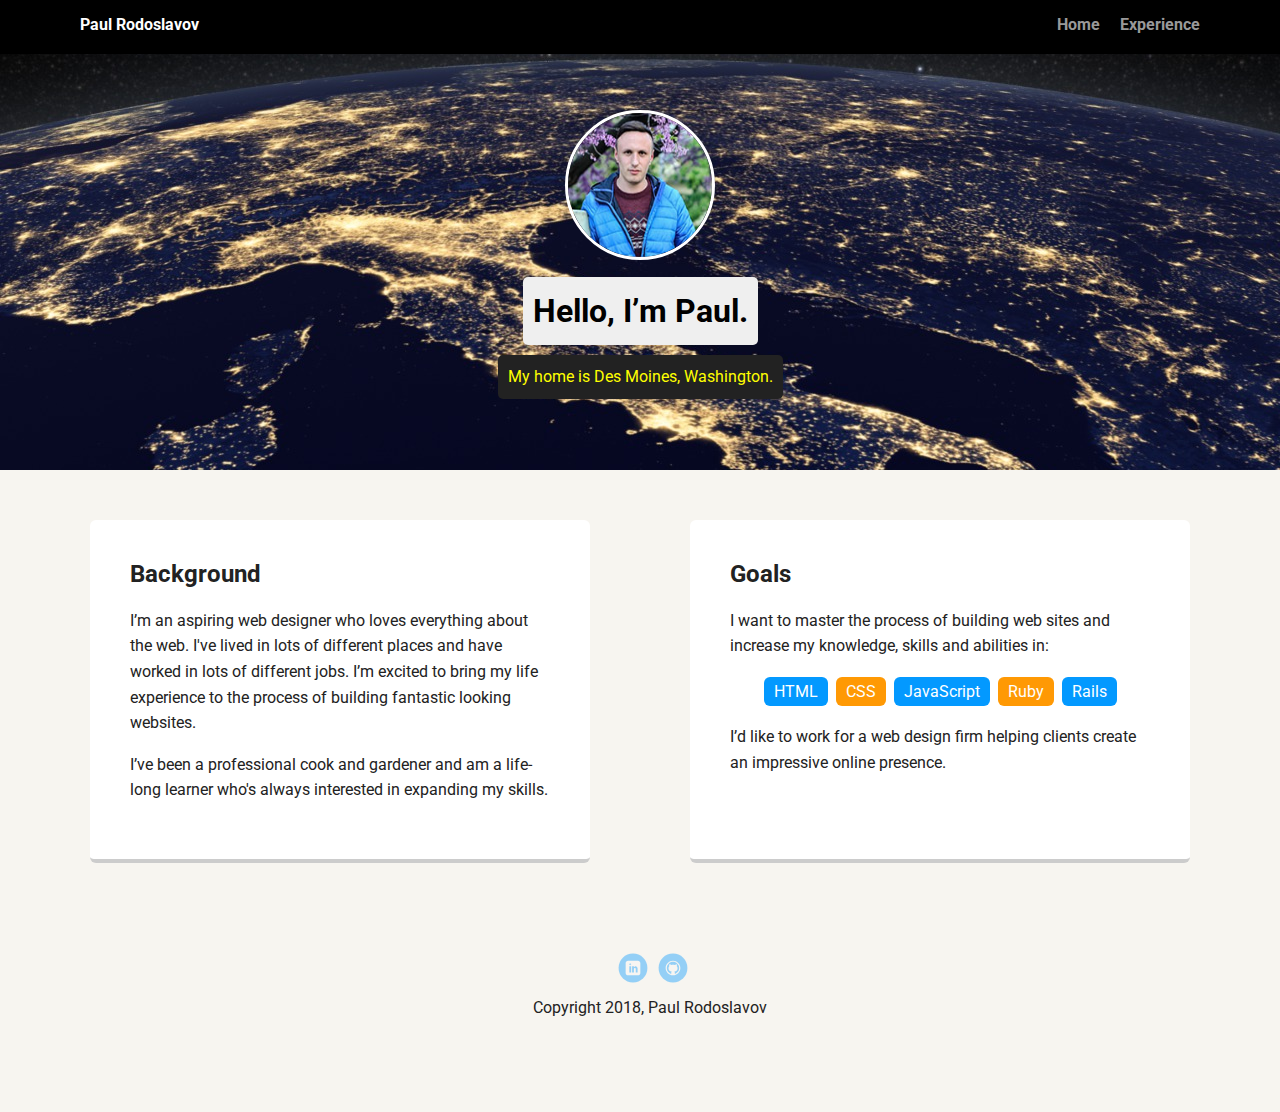
==== index.html @ 1ffdb0de "first commit" ====
<!doctype html>
<html lang="en">
<head>
  <meta charset="utf-8">
  <title>Paul Rodoslavov's Profile</title>
  <meta name="viewport" content="width=device-width, initial-scale=1.0">
  <link rel="stylesheet" href="styles.css">
  <link href="https://fonts.googleapis.com/css?family=Muli%7CRoboto:400,300,500,700,900" rel="stylesheet"></head>
  <body>

    <div class="main-nav">
        <ul class="nav">
          <li class="name">Paul Rodoslavov</li>
          <li><a href="#">Home</a></li>
          <li><a href="#">Experience</a></li>
        </ul>
    </div>

    <header>
      <img src="images/profile.jpg" alt="My photo" class="profile-image">
      <h1 class="tag name">Hello, I’m Paul.</h1>
      <p class="tag location">My home is Des Moines, Washington.</p>
    </header>

    <main class="flex">
      <div class="card">
        <h2>Background</h2>
        <p>I’m an aspiring web designer who loves everything about the web. I've lived in lots of different places and have worked in lots of different jobs. I’m excited to bring my life experience to the process of building fantastic looking websites.</p>
        <p>I’ve been a professional cook and gardener and am a life-long learner who's always interested in expanding my skills.</p>
      </div> 

      <div class="card">
        <h2>Goals</h2>
        <p>I want to master the process of building web sites and increase my knowledge, skills and abilities in:</p>
        <ul class="skills">
          <li>HTML</li>
          <li>CSS</li>
          <li>JavaScript</li>
          <li>Ruby</li>
          <li>Rails</li>
        </ul>
        <p>I’d like to work for a web design firm helping clients create an impressive online presence.</p>
      </div> 

    </main>
    <footer>
      <ul>
        <!-- <li><a href="#" class="social twitter">Twitter</a></li> -->
        <li><a href="https://www.linkedin.com/in/paul-rodoslavov-985166140" class="social linkedin" target="_blank">LinkedIn</a></li>
        <li><a href="https://github.com/PaulRodoslavov" class="social github" target="_blank">Github</a></li>
      </ul>
      <p class="copyright">Copyright 2018, Paul Rodoslavov</p>
    </footer>
  </body>
  </html>
---- styles.css ----
/* Global Layout Set-up */
* { 
  box-sizing: border-box;
}
  
body {
  margin: 0;
  padding: 0;
  text-align: center;
  font-family: 'Roboto', sans-serif;
  color: #222;
  background: #f7f5f0;
}
/* Link Styles */

a {
  text-decoration: none;
  color: #999;
}
a:hover {
  color: #6633ff;
}

/* Section Styles */

.main-nav {
  width: 100%;
  background: black;
  min-height: 30px;
  padding: 10px;
  position: fixed;
  text-align: center;
}
.nav {
  display: flex;
  justify-content: space-around;
  font-weight: 700;
  list-style-type: none;
  margin: 0 auto;
  padding: 0;
}

.nav .name {
    display: block;
    margin-right: auto;
    color: white;
}
.nav li {
  padding: 5px 10px 10px 10px;
}
.nav a {
  transition: all .5s;
}
.nav a:hover {
  color: white
}

header {
  text-align: center;
  background: url('images/space-bg.jpg') no-repeat top center ;
  background-size: cover;
  overflow: hidden;
  padding-top: 60px;
}
header {
  line-height: 1.5;
}
header .profile-image {
  margin-top: 50px;
  width: 150px;
  height: 150px;
  border-radius: 50%;
  border: 3px solid white;
  transition: all .5s;
}
header .profile-image:hover {
  transform: scale(1.2) rotate(5deg);
}
.tag {
  background-color: #efefef;
  color: black;
  padding: 10px;
  border-radius: 5px;
  display: table;
  margin: 10px auto;
} 
.location {
  background-color: #222;
  color: yellow;
}
.card {
  margin: 30px;
  padding: 20px 40px 40px;
  max-width: 500px;
  text-align: left;
  background: #fff;
  border-bottom: 4px solid #ccc;
  border-radius: 6px;
  transition: all .5s;
}
.card:hover {
  border-color: #ff99ff;
}

ul.skills {
  padding: 0;
  text-align: center;
}

.skills li {
  border-radius: 6px;
  display: inline-block;
  background: #ff9904;
  color: white;
  padding: 5px 10px;
  margin: 2px;
}

.skills li:nth-child(odd) {
  background: #0399ff;
}

footer {
  width: 100%;
  min-height: 30px;
  padding: 20px 0 40px 20px;
}

footer .copyright {
  top: -8px;
  font-size: .75em;
}

footer ul {
  list-style-type: none;
  margin: 0;
  padding: 0;
}

footer ul li {
  display: inline-block;
}

a.social {
  display: inline-block;
  text-indent: -9999px;
  margin-left: 5px;
  width: 30px;
  height: 30px;
  background-size: 30px 30px;
  opacity: .4;
  transition: all .5s;
}
a.twitter {
  background-image: url(images/twitter.svg);
}
a.linkedin {
  background-image: url(images/linkedin.svg);
}
a.github {
  background-image: url(images/github.svg);
}
a.social:hover {
  opacity: 1;
}
.clearfix {
  clear: both;
}

/* Styles for larger screens */
@media screen and (min-width: 720px) {
  
  .flex {
      display: -ms-flexbox;      /* TWEENER - IE 10 */
      display: flex; 
      max-width: 1200px;
      -ms-flex-pack: distribute;
      justify-content: space-around;
      margin: 0 auto;
  }

  header {
    min-height: 470px;
  }

  .nav {
    max-width: 1200px;
    padding: 0 30px;
  }


  main {
    padding-top: 20px;
  }

  main p {
    line-height: 1.6em;
  }

  footer {
    font-size: 1.3em;
    max-width: 1200px;
    margin: 40px auto;
  }

}
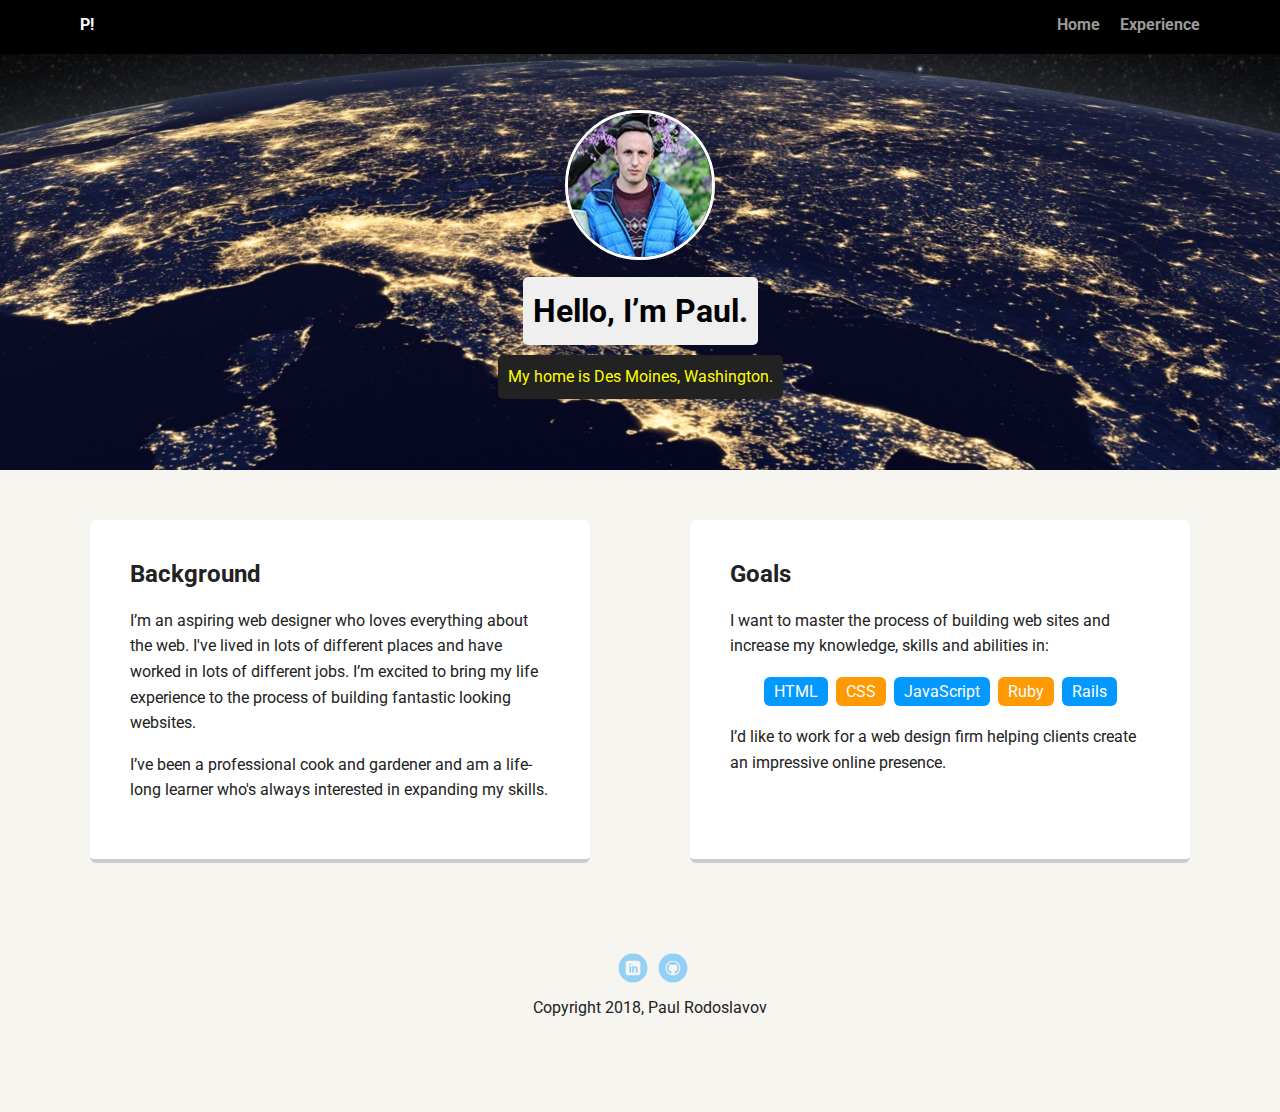
==== commit 4a161cf6: "2" ====
--- a/index.html
+++ b/index.html
@@ -10,8 +10,8 @@
 
     <div class="main-nav">
         <ul class="nav">
-          <li class="name">Paul Rodoslavov</li>
-          <li><a href="#">Home</a></li>
+          <li class="name">P!</li>
+          <li><a href="https://paulrodoslavov.github.io/Personal-Profile-Page">Home</a></li>
           <li><a href="#">Experience</a></li>
         </ul>
     </div>
@@ -44,8 +44,7 @@
 
     </main>
     <footer>
-      <ul>
-        <!-- <li><a href="#" class="social twitter">Twitter</a></li> -->
+      <ul>        
         <li><a href="https://www.linkedin.com/in/paul-rodoslavov-985166140" class="social linkedin" target="_blank">LinkedIn</a></li>
         <li><a href="https://github.com/PaulRodoslavov" class="social github" target="_blank">Github</a></li>
       </ul>
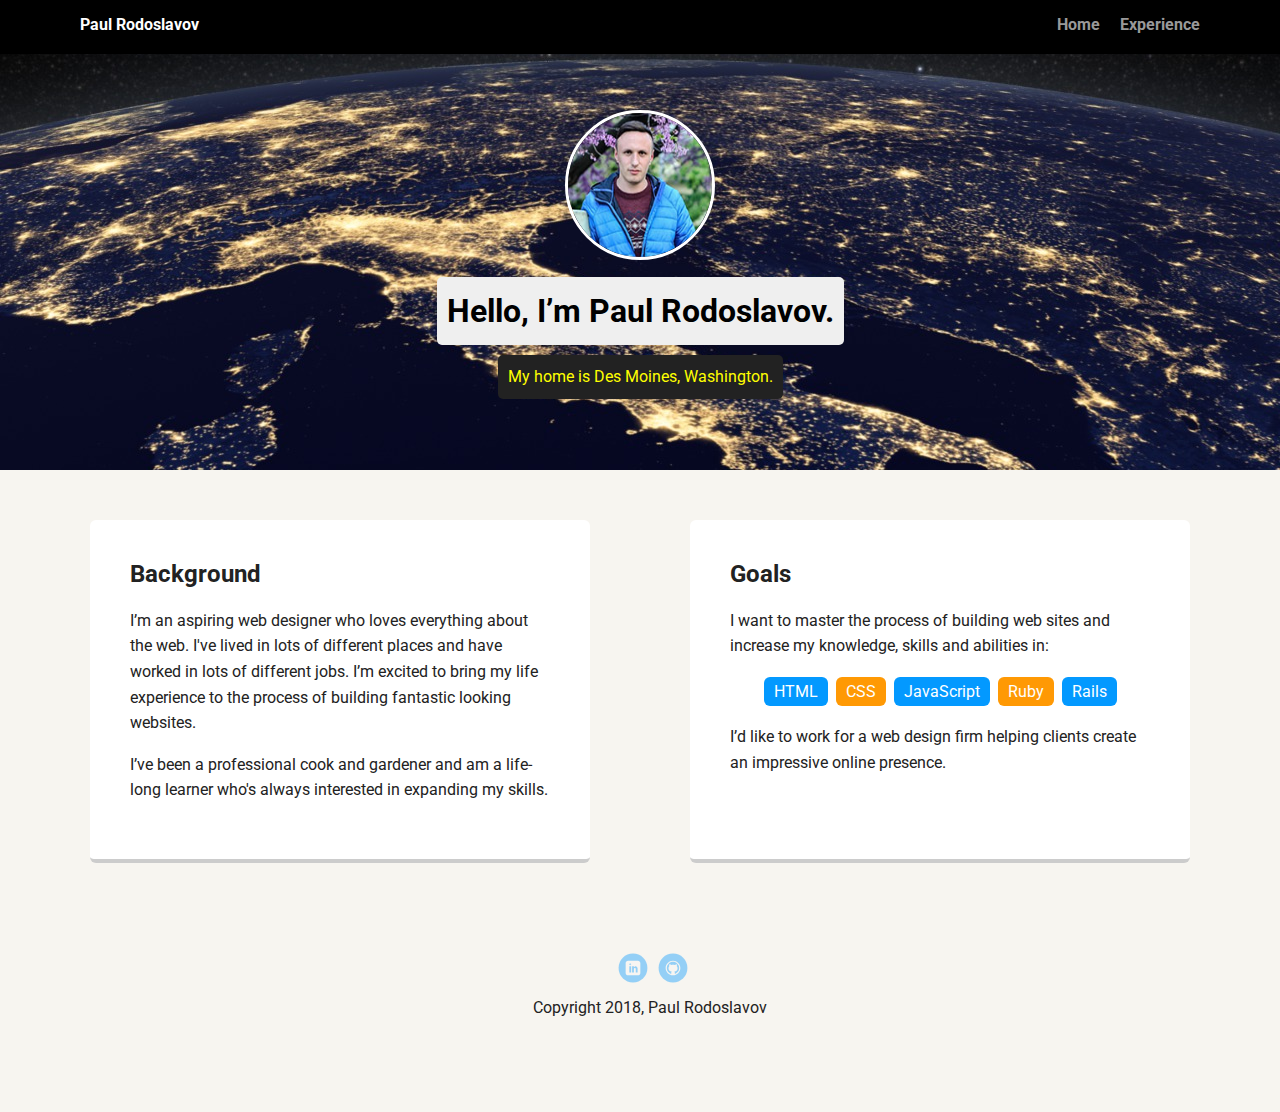
==== commit e9185c3c: "3" ====
--- a/index.html
+++ b/index.html
@@ -10,7 +10,7 @@
 
     <div class="main-nav">
         <ul class="nav">
-          <li class="name">P!</li>
+          <li class="name">Paul Rodoslavov</li>
           <li><a href="https://paulrodoslavov.github.io/Personal-Profile-Page">Home</a></li>
           <li><a href="#">Experience</a></li>
         </ul>
@@ -18,7 +18,7 @@
 
     <header>
       <img src="images/profile.jpg" alt="My photo" class="profile-image">
-      <h1 class="tag name">Hello, I’m Paul.</h1>
+      <h1 class="tag name">Hello, I’m Paul Rodoslavov.</h1>
       <p class="tag location">My home is Des Moines, Washington.</p>
     </header>
 
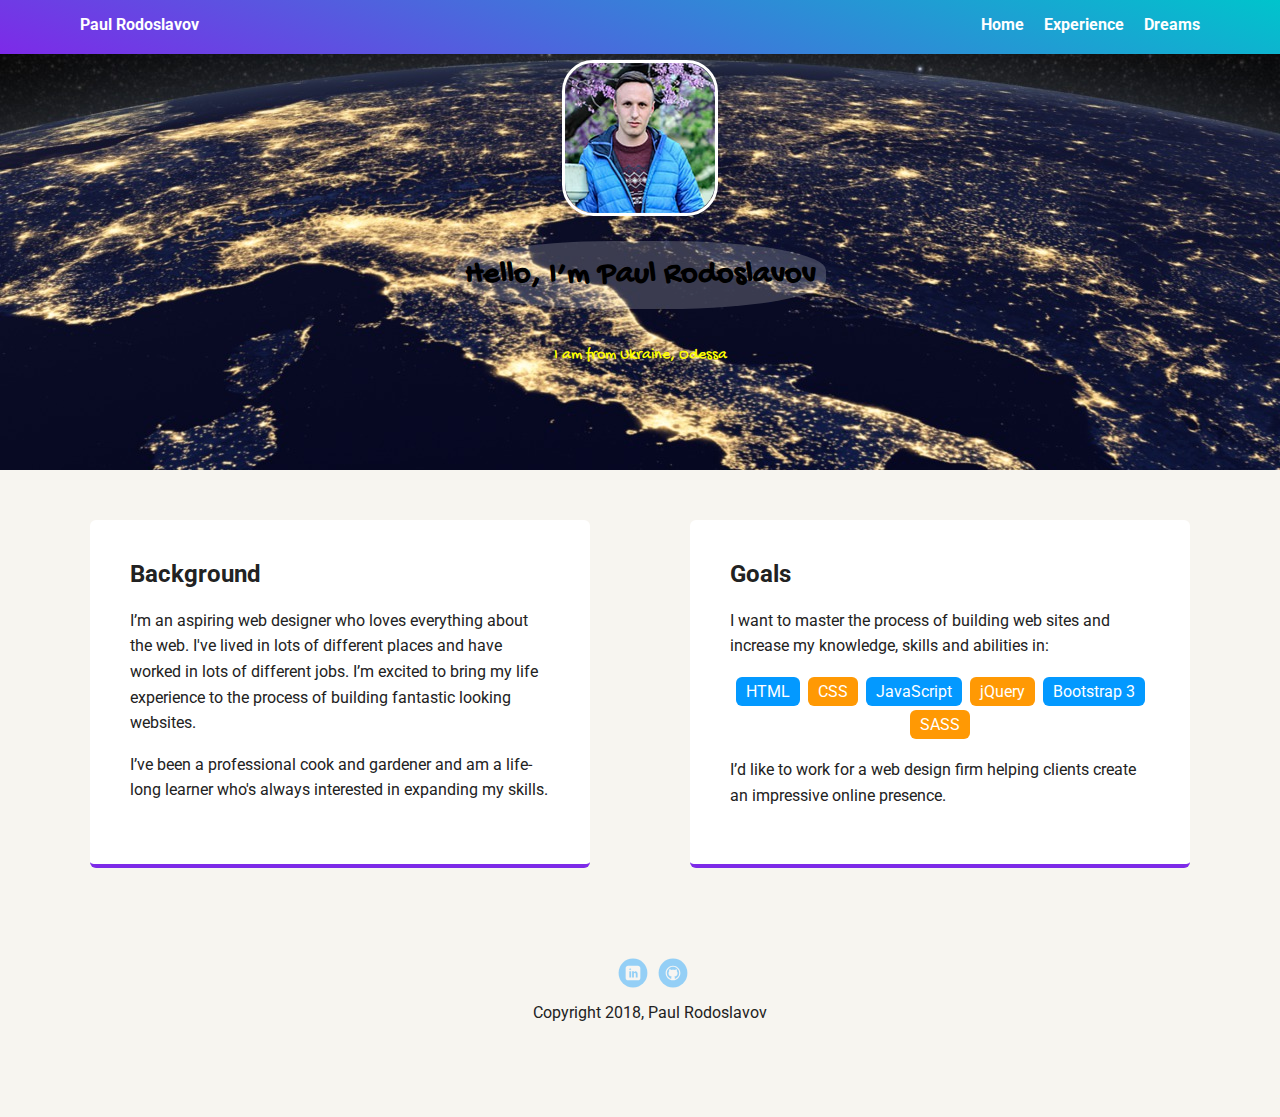
==== commit 0fb8f580: "creaded the page Dreams" ====
--- a/index.html
+++ b/index.html
@@ -11,15 +11,21 @@
     <div class="main-nav">
         <ul class="nav">
           <li class="name">Paul Rodoslavov</li>
-          <li><a href="https://paulrodoslavov.github.io/Personal-Profile-Page">Home</a></li>
-          <li><a href="#">Experience</a></li>
+          <li><a href="index.html">Home</a></li>
+          <li><a href="expirience.html">Experience</a></li>
+          <li><a href="dreams.html">Dreams</a></li>
         </ul>
     </div>
 
     <header>
-      <img src="images/profile.jpg" alt="My photo" class="profile-image">
-      <h1 class="tag name">Hello, I’m Paul Rodoslavov.</h1>
-      <p class="tag location">My home is Des Moines, Washington.</p>
+    <div class="profile-image-wrp"><!-- 
+       --><img src="images/profile.jpg" alt="My photo" class="profile-image">
+    </div>
+      
+      <h1 class="tag name">
+        <span class="name-clear">Hello, I’m Paul Rodoslavov</span>
+      </h1>
+      <p class="tag location">I am from Ukraine, Odessa</p>
     </header>
 
     <main class="flex">
@@ -36,8 +42,9 @@
           <li>HTML</li>
           <li>CSS</li>
           <li>JavaScript</li>
-          <li>Ruby</li>
-          <li>Rails</li>
+          <li>jQuery</li>
+          <li>Bootstrap 3</li>
+          <li>SASS</li>
         </ul>
         <p>I’d like to work for a web design firm helping clients create an impressive online presence.</p>
       </div> 
--- a/styles.css
+++ b/styles.css
@@ -1,3 +1,5 @@
+@import "nav-pages.css";
+@import url('https://fonts.googleapis.com/css?family=Gochi+Hand');
 /* Global Layout Set-up */
 * { 
   box-sizing: border-box;
@@ -15,7 +17,7 @@
 
 a {
   text-decoration: none;
-  color: #999;
+  color: white;
 }
 a:hover {
   color: #6633ff;
@@ -25,7 +27,7 @@
 
 .main-nav {
   width: 100%;
-  background: black;
+  background: linear-gradient(200deg, #00C4CC 0%, #7D2AE8 100%);
   min-height: 30px;
   padding: 10px;
   position: fixed;
@@ -39,12 +41,12 @@
   margin: 0 auto;
   padding: 0;
 }
-
 .nav .name {
     display: block;
     margin-right: auto;
-    color: white;
-}
+    color: white;    
+}
+
 .nav li {
   padding: 5px 10px 10px 10px;
 }
@@ -52,7 +54,7 @@
   transition: all .5s;
 }
 .nav a:hover {
-  color: white
+  color: #999;
 }
 
 header {
@@ -66,27 +68,42 @@
   line-height: 1.5;
 }
 header .profile-image {
-  margin-top: 50px;
+  /*margin-top: 50px;*/
   width: 150px;
   height: 150px;
-  border-radius: 50%;
+  border-radius: 20%;
+  /*border: 3px solid white;*/
+  transition: all .5s;
+}
+header .profile-image-wrp{
+  width: 156px;
+  height: 156px;
+  border-radius: 20%;
   border: 3px solid white;
-  transition: all .5s;
+  margin: 0 auto;
+  background-color: rgba(255,255,255, 0.2);
+
+
 }
 header .profile-image:hover {
-  transform: scale(1.2) rotate(5deg);
-}
-.tag {
-  background-color: #efefef;
+  /*transform: scale(1.1) rotate(3deg);*/
+  transform: translateX(100px) translateY(60px)rotate(50deg);
+}
+.tag {  
   color: black;
   padding: 10px;
   border-radius: 5px;
   display: table;
-  margin: 10px auto;
+  margin: 25px auto;
+  font-family: 'Gochi Hand', cursive;
 } 
 .location {
-  background-color: #222;
+  /*background-color: rgba(128, 128, 128, 0.5);*/
   color: yellow;
+}
+.tag.name{
+  border-radius: 43%;
+  background-color: rgba(255,255,255, 0.2);
 }
 .card {
   margin: 30px;
@@ -94,12 +111,13 @@
   max-width: 500px;
   text-align: left;
   background: #fff;
-  border-bottom: 4px solid #ccc;
+  border-bottom: 4px solid #7D2AE8;
   border-radius: 6px;
   transition: all .5s;
 }
 .card:hover {
-  border-color: #ff99ff;
+  border-color: #00C4CC;
+  background: rgba(0,196,204, 0.1);
 }
 
 ul.skills {
@@ -167,8 +185,19 @@
   clear: both;
 }
 
+
+@media screen and (max-width: 576px){
+  .tag.name{
+    font-size: 1.3em;
+    margin: 15px auto 0;
+  }
+  .location{
+    margin: 0 auto 35px;
+  }
+}
 /* Styles for larger screens */
 @media screen and (min-width: 720px) {
+
   
   .flex {
       display: -ms-flexbox;      /* TWEENER - IE 10 */
